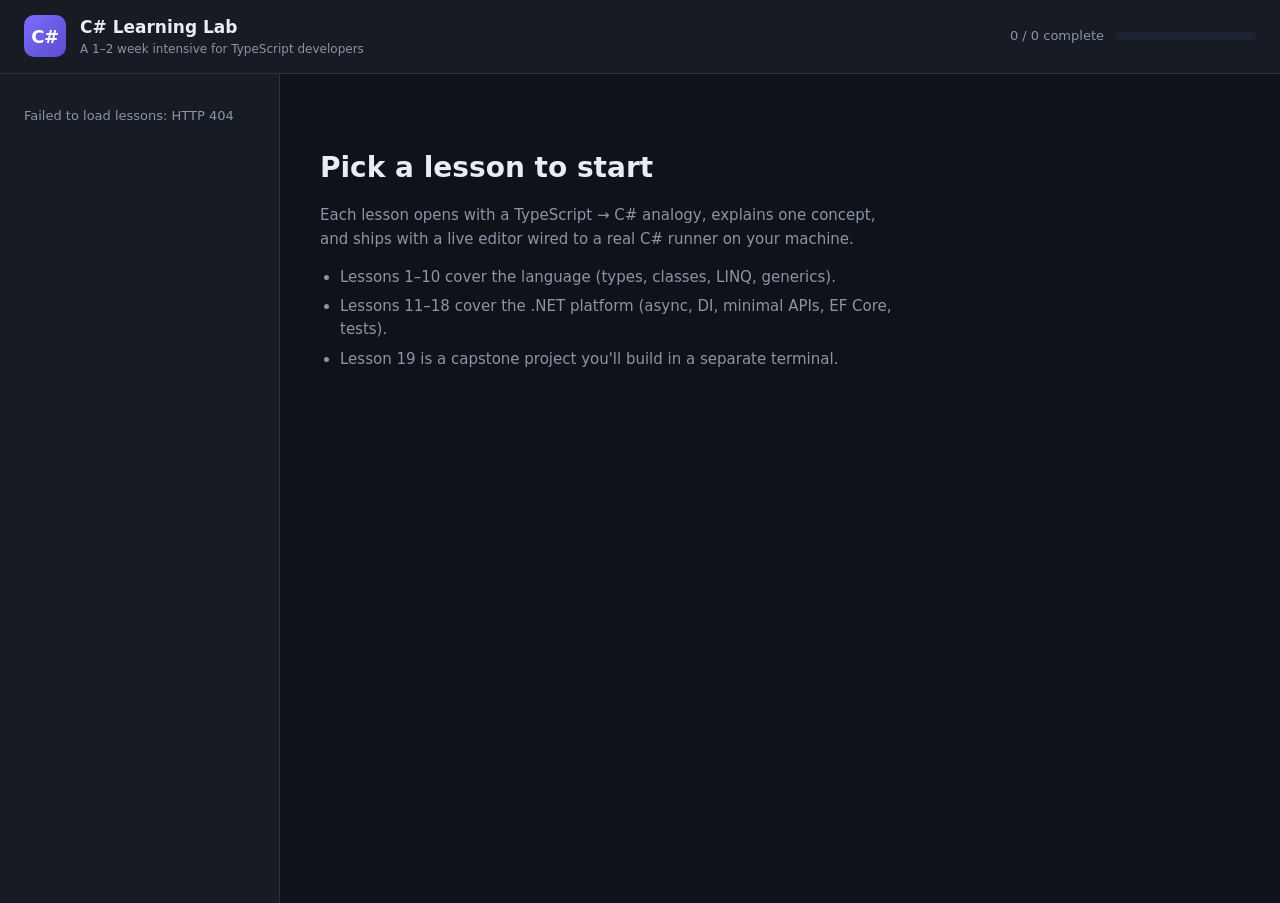
==== wwwroot/index.html @ 1b1190ff "ch" ====
<!doctype html>
<html lang="en">
  <head>
    <meta charset="utf-8" />
    <meta name="viewport" content="width=device-width, initial-scale=1" />
    <title>C# Learning Lab · from a TypeScript dev's perspective</title>
    <link rel="stylesheet" href="styles.css" />
  </head>
  <body>
    <header class="topbar">
      <div class="brand">
        <span class="logo">C#</span>
        <div>
          <h1>C# Learning Lab</h1>
          <p class="tagline">A 1–2 week intensive for TypeScript developers</p>
        </div>
      </div>
      <div class="progress">
        <span id="progress-label">0 / 0 complete</span>
        <div class="progress-bar"><div id="progress-fill"></div></div>
      </div>
    </header>

    <main class="layout">
      <aside id="lesson-list" class="sidebar">
        <div class="sidebar-loading">Loading lessons…</div>
      </aside>

      <section id="lesson-view" class="content">
        <div class="empty-state">
          <h2>Pick a lesson to start</h2>
          <p>
            Each lesson opens with a TypeScript → C# analogy, explains one concept,
            and ships with a live editor wired to a real C# runner on your machine.
          </p>
          <ul>
            <li>Lessons 1–10 cover the language (types, classes, LINQ, generics).</li>
            <li>Lessons 11–18 cover the .NET platform (async, DI, minimal APIs, EF Core, tests).</li>
            <li>Lesson 19 is a capstone project you'll build in a separate terminal.</li>
          </ul>
        </div>
      </section>
    </main>

    <script src="app.js"></script>
  </body>
</html>
---- wwwroot/styles.css ----
/* ---------- design tokens ---------- */
:root {
  --bg: #0f1218;
  --bg-elev: #161b24;
  --bg-elev-2: #1d2431;
  --border: #2a3142;
  --fg: #e6edf3;
  --fg-dim: #8b95a7;
  --accent: #7c6cff;   /* C# purple */
  --accent-dim: #5a4dcc;
  --green: #4ade80;
  --red: #f87171;
  --yellow: #facc15;
  --blue: #60a5fa;
  --mono: "JetBrains Mono", "Fira Code", ui-monospace, SFMono-Regular, Menlo, Consolas, monospace;
  --sans: -apple-system, BlinkMacSystemFont, "Segoe UI", system-ui, sans-serif;
}

* { box-sizing: border-box; }

html, body {
  margin: 0;
  padding: 0;
  height: 100%;
  background: var(--bg);
  color: var(--fg);
  font-family: var(--sans);
  font-size: 15px;
  line-height: 1.55;
}

/* ---------- header ---------- */
.topbar {
  display: flex;
  align-items: center;
  justify-content: space-between;
  padding: 14px 24px;
  background: var(--bg-elev);
  border-bottom: 1px solid var(--border);
  position: sticky;
  top: 0;
  z-index: 10;
}

.brand {
  display: flex;
  align-items: center;
  gap: 14px;
}

.logo {
  width: 42px;
  height: 42px;
  display: grid;
  place-items: center;
  background: linear-gradient(135deg, var(--accent), var(--accent-dim));
  color: white;
  font-weight: 700;
  font-size: 18px;
  border-radius: 10px;
  letter-spacing: -0.5px;
}

.brand h1 {
  margin: 0;
  font-size: 17px;
  font-weight: 600;
}

.tagline {
  margin: 0;
  color: var(--fg-dim);
  font-size: 12px;
}

.progress {
  display: flex;
  align-items: center;
  gap: 12px;
  font-size: 13px;
  color: var(--fg-dim);
}

.progress-bar {
  width: 140px;
  height: 8px;
  background: var(--bg-elev-2);
  border-radius: 999px;
  overflow: hidden;
}

#progress-fill {
  height: 100%;
  width: 0%;
  background: linear-gradient(90deg, var(--accent), var(--green));
  transition: width 0.3s ease;
}

/* ---------- layout ---------- */
.layout {
  display: grid;
  grid-template-columns: 280px 1fr;
  min-height: calc(100vh - 71px);
}

.sidebar {
  background: var(--bg-elev);
  border-right: 1px solid var(--border);
  padding: 16px 8px;
  overflow-y: auto;
  max-height: calc(100vh - 71px);
  position: sticky;
  top: 71px;
}

.sidebar-loading {
  color: var(--fg-dim);
  padding: 16px;
  font-size: 13px;
}

.category {
  padding: 14px 12px 6px;
  font-size: 11px;
  text-transform: uppercase;
  letter-spacing: 0.08em;
  color: var(--fg-dim);
  font-weight: 600;
}

.lesson-item {
  display: flex;
  align-items: center;
  gap: 10px;
  padding: 8px 12px;
  border-radius: 8px;
  cursor: pointer;
  font-size: 14px;
  color: var(--fg);
  transition: background 0.15s;
  user-select: none;
}

.lesson-item:hover {
  background: var(--bg-elev-2);
}

.lesson-item.active {
  background: var(--accent);
  color: white;
  font-weight: 500;
}

.lesson-item.active .lesson-num { color: rgba(255, 255, 255, 0.7); }
.lesson-item.done .status-dot { background: var(--green); }

.lesson-num {
  font-family: var(--mono);
  font-size: 11px;
  color: var(--fg-dim);
  width: 22px;
}

.status-dot {
  width: 8px;
  height: 8px;
  border-radius: 999px;
  background: var(--border);
  margin-left: auto;
  flex-shrink: 0;
}

.lesson-item.active .status-dot { background: rgba(255, 255, 255, 0.5); }
.lesson-item.active.done .status-dot { background: white; }

/* ---------- content ---------- */
.content {
  padding: 32px 40px 80px;
  max-width: 1100px;
}

.empty-state {
  max-width: 580px;
  padding: 40px 0;
}

.empty-state h2 {
  font-size: 28px;
  margin: 0 0 12px;
}

.empty-state p {
  color: var(--fg-dim);
}

.empty-state ul {
  color: var(--fg-dim);
  padding-left: 20px;
}

.empty-state li { margin: 6px 0; }

.lesson-header {
  display: flex;
  align-items: baseline;
  gap: 12px;
  margin-bottom: 6px;
}

.lesson-header .lesson-order {
  font-family: var(--mono);
  font-size: 13px;
  color: var(--accent);
  font-weight: 600;
}

.lesson-header .lesson-category {
  font-size: 11px;
  text-transform: uppercase;
  letter-spacing: 0.08em;
  color: var(--fg-dim);
  background: var(--bg-elev-2);
  padding: 3px 8px;
  border-radius: 4px;
  margin-left: auto;
}

.lesson-title {
  margin: 0 0 20px;
  font-size: 28px;
  font-weight: 700;
  letter-spacing: -0.3px;
}

/* ---------- callouts ---------- */
.callout {
  background: var(--bg-elev);
  border: 1px solid var(--border);
  border-left: 3px solid var(--accent);
  border-radius: 8px;
  padding: 14px 18px;
  margin: 20px 0;
}

.callout .label {
  font-size: 11px;
  font-weight: 700;
  text-transform: uppercase;
  letter-spacing: 0.1em;
  color: var(--accent);
  margin-bottom: 6px;
}

.callout.ts {
  border-left-color: var(--blue);
}

.callout.ts .label { color: var(--blue); }

.callout p { margin: 4px 0; }

/* ---------- explanation (markdown-ish) ---------- */
.explanation {
  font-size: 15px;
  line-height: 1.7;
}

.explanation code {
  font-family: var(--mono);
  font-size: 13px;
  background: var(--bg-elev-2);
  padding: 2px 6px;
  border-radius: 4px;
  color: #e2d9ff;
}

.explanation pre {
  background: #0b0e14;
  border: 1px solid var(--border);
  border-radius: 8px;
  padding: 14px 16px;
  overflow-x: auto;
  font-family: var(--mono);
  font-size: 13px;
  line-height: 1.6;
}

.explanation pre code {
  background: transparent;
  padding: 0;
  color: #e6edf3;
}

/* ---------- editor ---------- */
.editor-section {
  margin-top: 28px;
}

.editor-section h3 {
  font-size: 13px;
  text-transform: uppercase;
  letter-spacing: 0.08em;
  color: var(--fg-dim);
  margin: 0 0 10px;
}

.editor-wrap {
  background: #0b0e14;
  border: 1px solid var(--border);
  border-radius: 10px;
  overflow: hidden;
}

.editor-toolbar {
  display: flex;
  align-items: center;
  justify-content: space-between;
  padding: 8px 12px;
  background: var(--bg-elev-2);
  border-bottom: 1px solid var(--border);
}

.editor-toolbar .filename {
  font-family: var(--mono);
  font-size: 12px;
  color: var(--fg-dim);
}

.editor-toolbar .buttons {
  display: flex;
  gap: 8px;
}

button {
  background: var(--bg-elev-2);
  color: var(--fg);
  border: 1px solid var(--border);
  padding: 6px 14px;
  border-radius: 6px;
  font-family: inherit;
  font-size: 13px;
  cursor: pointer;
  transition: all 0.15s;
}

button:hover:not(:disabled) {
  background: var(--border);
}

button:disabled {
  opacity: 0.5;
  cursor: not-allowed;
}

button.primary {
  background: var(--accent);
  border-color: var(--accent);
  color: white;
  font-weight: 500;
}

button.primary:hover:not(:disabled) {
  background: var(--accent-dim);
}

textarea.editor {
  width: 100%;
  min-height: 260px;
  background: transparent;
  color: var(--fg);
  border: none;
  padding: 14px 16px;
  font-family: var(--mono);
  font-size: 13px;
  line-height: 1.6;
  resize: vertical;
  outline: none;
  tab-size: 4;
  -moz-tab-size: 4;
}

.output-panel {
  background: #0b0e14;
  border: 1px solid var(--border);
  border-radius: 10px;
  margin-top: 12px;
  overflow: hidden;
}

.output-header {
  padding: 8px 12px;
  background: var(--bg-elev-2);
  border-bottom: 1px solid var(--border);
  font-size: 12px;
  color: var(--fg-dim);
  display: flex;
  justify-content: space-between;
  align-items: center;
}

.output-body {
  padding: 14px 16px;
  font-family: var(--mono);
  font-size: 13px;
  white-space: pre-wrap;
  min-height: 60px;
  color: var(--fg);
}

.output-body.error { color: var(--red); }
.output-body.ok    { color: var(--green); }
.output-body.idle  { color: var(--fg-dim); font-style: italic; }

/* ---------- key points ---------- */
.key-points {
  background: var(--bg-elev);
  border: 1px solid var(--border);
  border-radius: 10px;
  padding: 16px 20px;
  margin-top: 24px;
}

.key-points h3 {
  margin: 0 0 10px;
  font-size: 13px;
  text-transform: uppercase;
  letter-spacing: 0.08em;
  color: var(--fg-dim);
}

.key-points ul {
  margin: 0;
  padding-left: 20px;
}

.key-points li {
  margin: 6px 0;
}

.key-points code {
  font-family: var(--mono);
  font-size: 12px;
  background: var(--bg-elev-2);
  padding: 1px 5px;
  border-radius: 3px;
  color: #e2d9ff;
}

/* ---------- quiz ---------- */
.quiz {
  background: var(--bg-elev);
  border: 1px solid var(--border);
  border-radius: 10px;
  padding: 18px 20px;
  margin-top: 20px;
}

.quiz-question {
  font-weight: 500;
  margin-bottom: 12px;
}

.quiz-choices {
  display: flex;
  flex-direction: column;
  gap: 8px;
}

.quiz-choice {
  padding: 10px 14px;
  background: var(--bg-elev-2);
  border: 1px solid var(--border);
  border-radius: 6px;
  cursor: pointer;
  text-align: left;
  font-family: inherit;
  font-size: 14px;
  color: var(--fg);
  transition: all 0.15s;
}

.quiz-choice:hover:not(:disabled) {
  border-color: var(--accent);
}

.quiz-choice.correct {
  background: rgba(74, 222, 128, 0.15);
  border-color: var(--green);
  color: var(--green);
}

.quiz-choice.wrong {
  background: rgba(248, 113, 113, 0.15);
  border-color: var(--red);
  color: var(--red);
}

.quiz-explanation {
  margin-top: 12px;
  padding: 12px 14px;
  background: var(--bg-elev-2);
  border-radius: 6px;
  font-size: 13px;
  color: var(--fg-dim);
}

.quiz-explanation strong { color: var(--fg); }

/* ---------- completion ---------- */
.mark-done {
  margin-top: 28px;
  display: flex;
  gap: 12px;
  align-items: center;
}

.mark-done .done-badge {
  color: var(--green);
  font-size: 13px;
}

/* ---------- scrollbars ---------- */
::-webkit-scrollbar { width: 10px; height: 10px; }
::-webkit-scrollbar-track { background: var(--bg); }
::-webkit-scrollbar-thumb { background: var(--border); border-radius: 5px; }
::-webkit-scrollbar-thumb:hover { background: var(--fg-dim); }

/* ---------- small screens ---------- */
@media (max-width: 820px) {
  .layout { grid-template-columns: 1fr; }
  .sidebar { position: static; max-height: none; border-right: none; border-bottom: 1px solid var(--border); }
  .content { padding: 20px; }
  .topbar { flex-direction: column; align-items: flex-start; gap: 12px; }
}
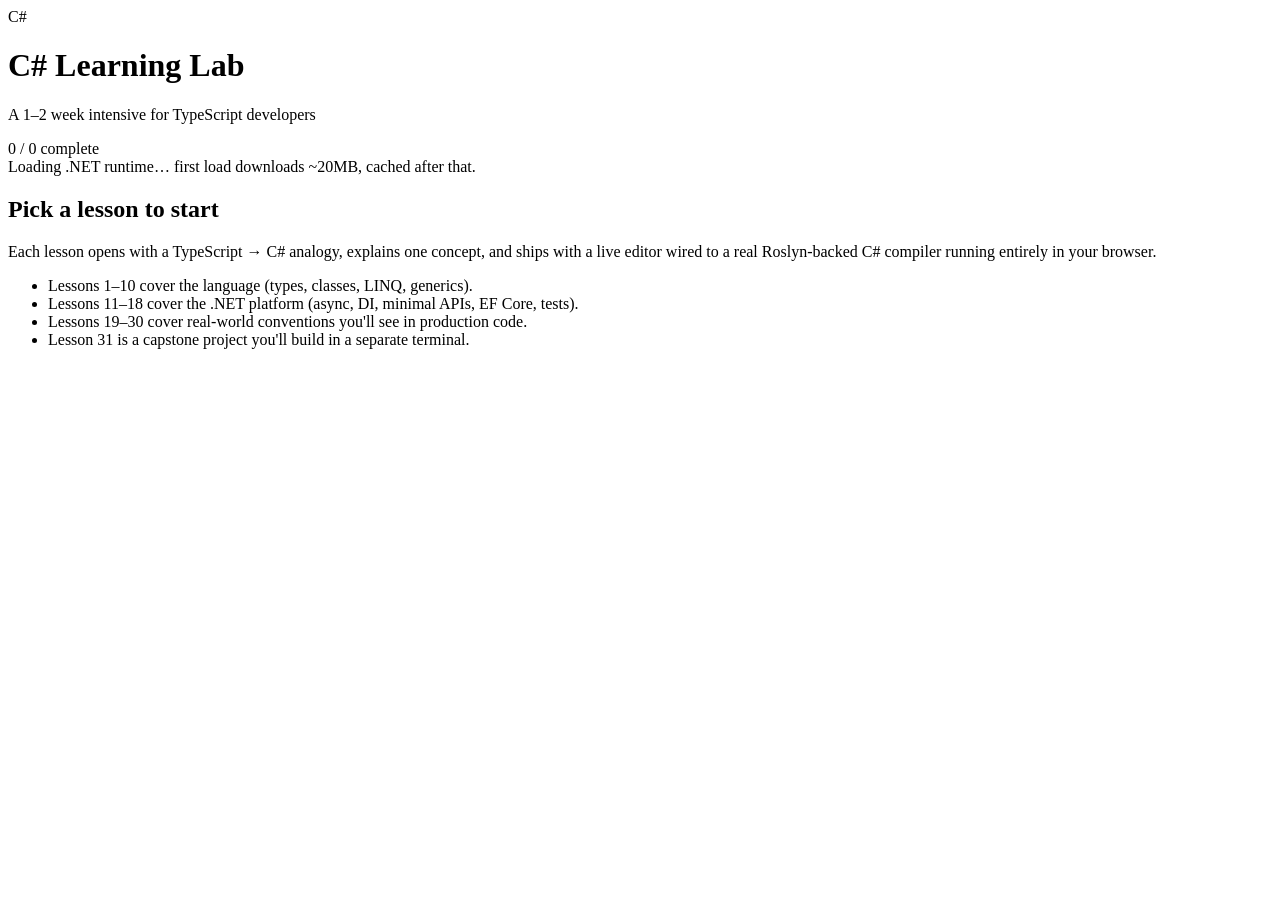
==== commit f397397c: "Port to Blazor WebAssembly so the lab can be hosted on GitHub Pages The whole stack now runs inside " ====
--- a/wwwroot/index.html
+++ b/wwwroot/index.html
@@ -4,6 +4,9 @@
     <meta charset="utf-8" />
     <meta name="viewport" content="width=device-width, initial-scale=1" />
     <title>C# Learning Lab · from a TypeScript dev's perspective</title>
+    <!-- base href is rewritten by the GH Actions workflow before publishing so the same
+         source works both locally (/) and on GitHub Pages (/CSharpLearningLab/). -->
+    <base href="/" />
     <link rel="stylesheet" href="styles.css" />
   </head>
   <body>
@@ -23,7 +26,7 @@
 
     <main class="layout">
       <aside id="lesson-list" class="sidebar">
-        <div class="sidebar-loading">Loading lessons…</div>
+        <div class="sidebar-loading">Loading .NET runtime… first load downloads ~20MB, cached after that.</div>
       </aside>
 
       <section id="lesson-view" class="content">
@@ -31,17 +34,29 @@
           <h2>Pick a lesson to start</h2>
           <p>
             Each lesson opens with a TypeScript → C# analogy, explains one concept,
-            and ships with a live editor wired to a real C# runner on your machine.
+            and ships with a live editor wired to a real Roslyn-backed C# compiler
+            running entirely in your browser.
           </p>
           <ul>
             <li>Lessons 1–10 cover the language (types, classes, LINQ, generics).</li>
             <li>Lessons 11–18 cover the .NET platform (async, DI, minimal APIs, EF Core, tests).</li>
-            <li>Lesson 19 is a capstone project you'll build in a separate terminal.</li>
+            <li>Lessons 19–30 cover real-world conventions you'll see in production code.</li>
+            <li>Lesson 31 is a capstone project you'll build in a separate terminal.</li>
           </ul>
         </div>
       </section>
     </main>
 
+    <!-- Blazor's required mount point. The vanilla JS UI above renders everything the
+         user sees; this div exists only so the WebAssembly runtime has somewhere to
+         attach. App.razor is effectively empty. -->
+    <div id="app" style="display:none"></div>
+
+    <!-- Boots the .NET WebAssembly runtime and loads every app assembly. -->
+    <script src="_framework/blazor.webassembly.js"></script>
+
+    <!-- Our own UI controller. It waits for the 'blazor:ready' event before calling
+         any [JSInvokable] methods — see App.razor for where that fires. -->
     <script src="app.js"></script>
   </body>
 </html>
